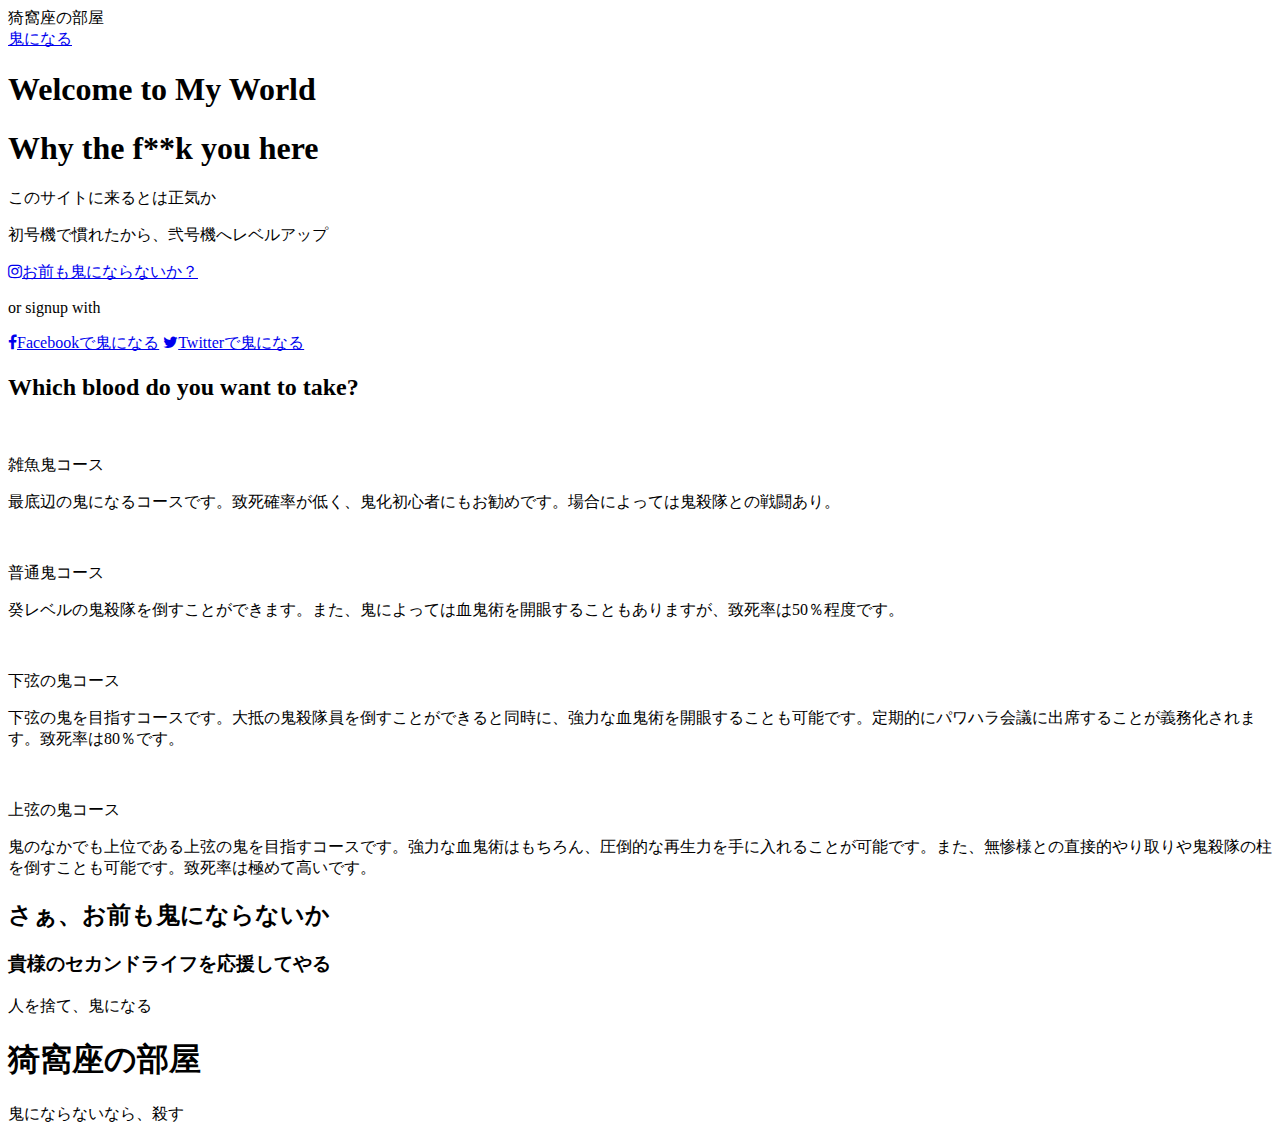
==== index.html @ 3379dfdc "Create index.html" ====
<!DOCTYPE html>
<html lang="en">
<head>
    <meta charset="UTF-8">
    <meta http-equiv="X-UA-Compatible" content="IE=edge">
    <meta name="viewport" content="width=device-width, initial-scale=1.0">
    <title>弐号機</title>
    <link rel="stylesheet" href="弐号機.css">
    <link rel="stylesheet" href="https://maxcdn.bootstrapcdn.com/font-awesome/4.3.0/css/font-awesome.min.css">
</head>

<body>
    <header>
        <div class="container">
            <div class="header-left">
                <div class="header-logo">猗窩座の部屋</div>
            </div>
            <div class="header-right">
                <a class="login" href="#">鬼になる</a>
            </div>
        </div>
    </header>

    <div class="top-wrapper">
        <div class="container">
            <h1>Welcome to My World</h1>
            <h1>Why the f**k you here</h1>
            <p>このサイトに来るとは正気か</p>
            <p>初号機で慣れたから、弐号機へレベルアップ</p>
        
            <div class="btn-wrapper">
                <a href="#" class="btn signup"> <span class="fa fa-instagram"></span>お前も鬼にならないか？</a>
                <p>or signup with</p>
                <a href="#" class="btn facebook"><span class="fa fa-facebook"></span>Facebookで鬼になる</a>
                <a href="#" class="btn twitter"><span class="fa fa-twitter"></span>Twitterで鬼になる</a>
            </div>
        </div>
    </div>

    <div class="choice-wrapper">
        <div class="container">
            <div class="heading"><h2>Which blood do you want to take?</h2></div>
          
            <div class="choices">

                <div class="choice">
                    <div class="choice-icon">
                        <img src="https://prog-8.com/images/html/advanced/html.png" alt="">
                        <p>雑魚鬼コース</p>
                    </div>
                    <p class=txt-contents>
                        最底辺の鬼になるコースです。致死確率が低く、鬼化初心者にもお勧めです。場合によっては鬼殺隊との戦闘あり。
                    </p>
                </div>
                
                <div class="choice">
                    <div class="choice-icon">
                        <img src="https://prog-8.com/images/html/advanced/jQuery.png" alt="">
                        <p>普通鬼コース</p>
                    </div>
                    <p class=txt-contents>
                        癸レベルの鬼殺隊を倒すことができます。また、鬼によっては血鬼術を開眼することもありますが、致死率は50％程度です。
                    </p>
                </div>

                <div class="choice">
                    <div class="choice-icon">
                        <img src="https://prog-8.com/images/html/advanced/ruby.png" alt="">
                        <p>下弦の鬼コース</p>
                    </div>
                    <p class=txt-contents>
                        下弦の鬼を目指すコースです。大抵の鬼殺隊員を倒すことができると同時に、強力な血鬼術を開眼することも可能です。定期的にパワハラ会議に出席することが義務化されます。致死率は80％です。
                    </p>
                </div>

                <div class="choice">
                    <div class="choice-icon">
                        <img src="https://prog-8.com/images/html/advanced/php.png" alt="">
                        <p>上弦の鬼コース</p>
                    </div>
                    <p class=txt-contents>
                        鬼のなかでも上位である上弦の鬼を目指すコースです。強力な血鬼術はもちろん、圧倒的な再生力を手に入れることが可能です。また、無惨様との直接的やり取りや鬼殺隊の柱を倒すことも可能です。致死率は極めて高いです。
                    </p>
                </div>
            </div>
        </div>
        
        <div class="message-wrapper">
                <div class="container">
                    <div class="heading">
                        <h2>さぁ、お前も鬼にならないか</h2>
                        <h3>貴様のセカンドライフを応援してやる</h3>
                    </div>

                    <span class="btn-message">人を捨て、鬼になる
                </div>
        </div>

            <footer>
                <div class="container">
                    <div class="footer-logo"><h1>猗窩座の部屋</h1></div>
                    <p>鬼にならないなら、殺す</p>
                </div>
            </footer>
    
</body>
</html>
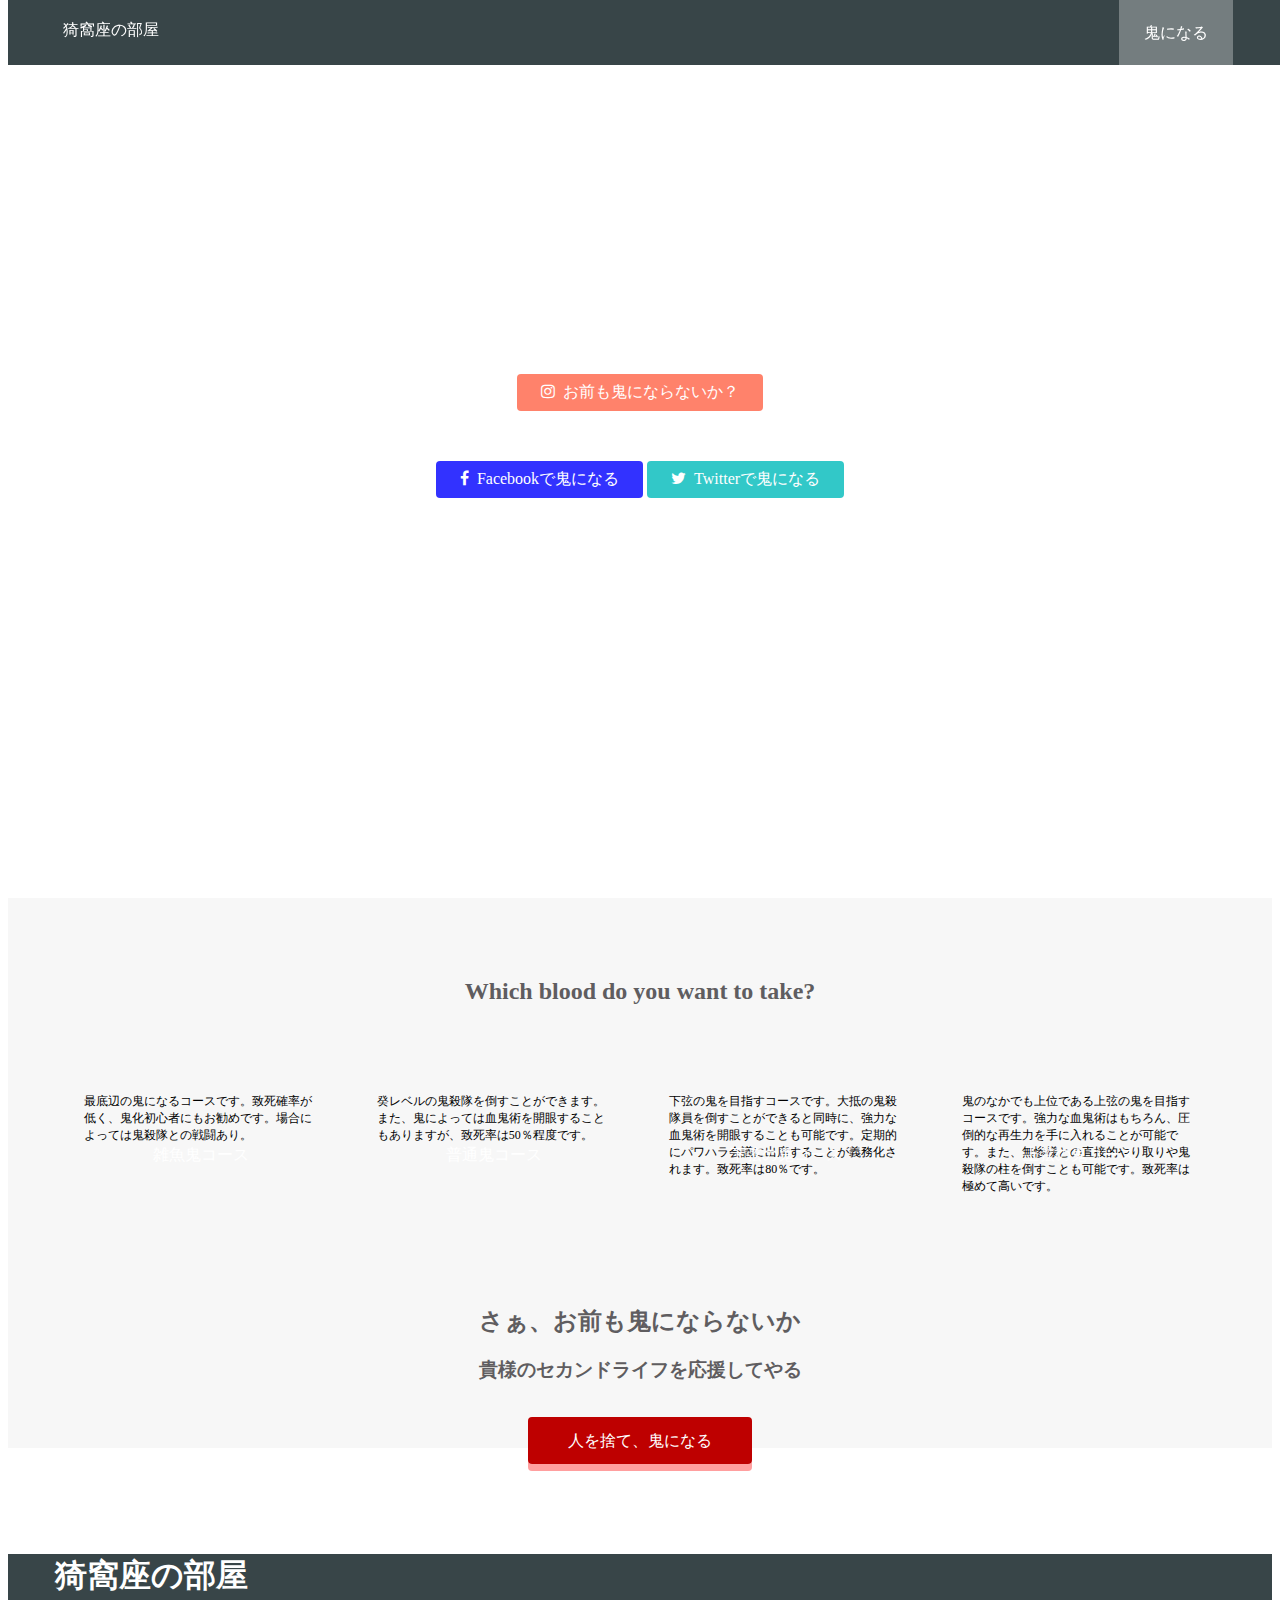
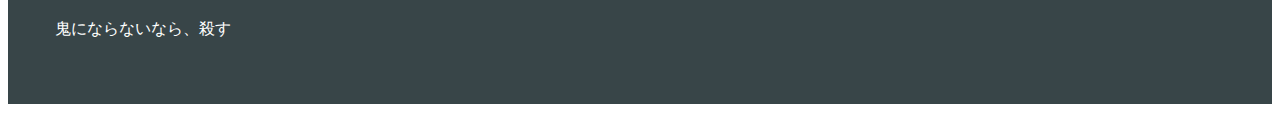
==== commit 9850d6db: "Update index.html" ====
--- a/index.html
+++ b/index.html
@@ -24,7 +24,7 @@
     <div class="top-wrapper">
         <div class="container">
             <h1>Welcome to My World</h1>
-            <h1>Why the f**k you here</h1>
+            
             <p>このサイトに来るとは正気か</p>
             <p>初号機で慣れたから、弐号機へレベルアップ</p>
         
--- a/弐号機.css
+++ b/弐号機.css
@@ -0,0 +1,173 @@
+body {
+    height: 1700px;
+    font-family: "Hiragino Kaku Gothic ProN";
+  }
+
+  a {
+    text-decoration: none;
+  }
+
+  header {
+    height: 65px;
+    width: 100%;
+    background-color: rgba(34, 49, 52, 0.9);
+    position: fixed;
+    z-index: 10;
+    top: 0;
+  }
+
+  .header-logo {
+    font-family: 'Segoe UI', Tahoma, Geneva, Verdana, sans-serif;
+    color: white;
+    font-size: 100%;
+    float: left;
+    width: 124px;
+    margin-top: 20px;
+  }
+
+  .header-right {
+    float: right;
+    background-color: rgba(255, 255, 255, 0.3);
+    transition: all 0.5s;
+  }
+  
+  .header-right:hover {
+    background-color: rgba(255, 255, 255, 0.5);
+  }
+
+  .header-right a {
+    line-height: 65px;
+    color: white;
+    display: block;
+    padding: 0 25px;
+  }
+
+.container {
+  width: 1170px;
+  padding-right: 15px;
+  padding-left: 15px;
+  margin-right: auto; 
+  margin-left: auto;
+}
+
+.top-wrapper h1 {
+    opacity: 0.85;
+    font-size: 45px;
+    letter-spacing: 5px;
+}
+
+.top-wrapper {
+    background-image: url(https://img.cdn.nimg.jp/s/nicovideo/thumbnails/37729518/37729518.9832385.original/r1280x720l?key=8ce2a72ef3e5fe741421d37386c4a9a256e58b1ba8596140e40e7496b84b6eb8);
+    background-size: cover;
+    background-color: rgba(255, 255, 255, 0.5); /*背景画像の透過　参照＝https://cpoint-lab.co.jp/article/202001/13603/*/
+    background-blend-mode: lighten;
+    color: white;  
+    text-align: center;
+    height: 610px;
+    padding: 180px 0 100px 0;
+}
+
+.btn {
+  padding: 8px 24px;
+  color: white;
+  display: inline-block;
+  opacity: 0.8;
+  border-radius: 4px;
+}
+
+.btn:hover {
+  opacity: 1.0;
+}
+
+.signup {
+  background-color: tomato;
+}
+
+.facebook {
+  background-color: blue;
+}
+
+.twitter {
+  background-color: rgb(0, 187, 187);
+}
+
+.fa {
+  margin-right: 8px;
+}
+
+.heading {
+  padding-top: 60px;
+  padding-bottom: 30px;
+  color: #5f5d60;
+  font-weight: normal;
+}
+
+.choice-wrapper {
+  text-align: center;
+  height: 550px;
+  background-color: #f7f7f7;
+}
+
+.choice {
+  float: left;
+  width: 25%
+}
+
+.choice-icon {
+  position: relative;
+}
+
+.choice-icon p {
+  position: absolute;
+  top: 74px;
+  width: 100%;
+  color: white;
+}
+
+.txt-contents {
+  width: 80%;
+  height: 200px;
+  display: inline-block;
+  margin-top: 20px;
+  font-size: 12px;
+  color:black;
+  text-align: left;
+}
+
+.message-wrapper {
+  padding-bottom: 80px;
+  margin-top: 10px;
+  text-align: center;
+}
+
+.btn-message {
+  background-color: #be0000;
+  padding: 15px 40px;
+  cursor: pointer;
+  box-shadow: 0 7px #ff090963;
+  border-radius: 4px;
+  color: white;
+}
+
+.btn-message:active {
+  box-shadow: none;
+  position: relative;
+  top: 7px
+}
+
+footer {
+  background-color: rgba(34, 49, 52, 0.9);
+  height: 150px;
+  color: white;
+  text-align: left;
+}
+
+.footer-logo {
+  margin-bottom: 5px;
+}
+
+
+
+
+
+
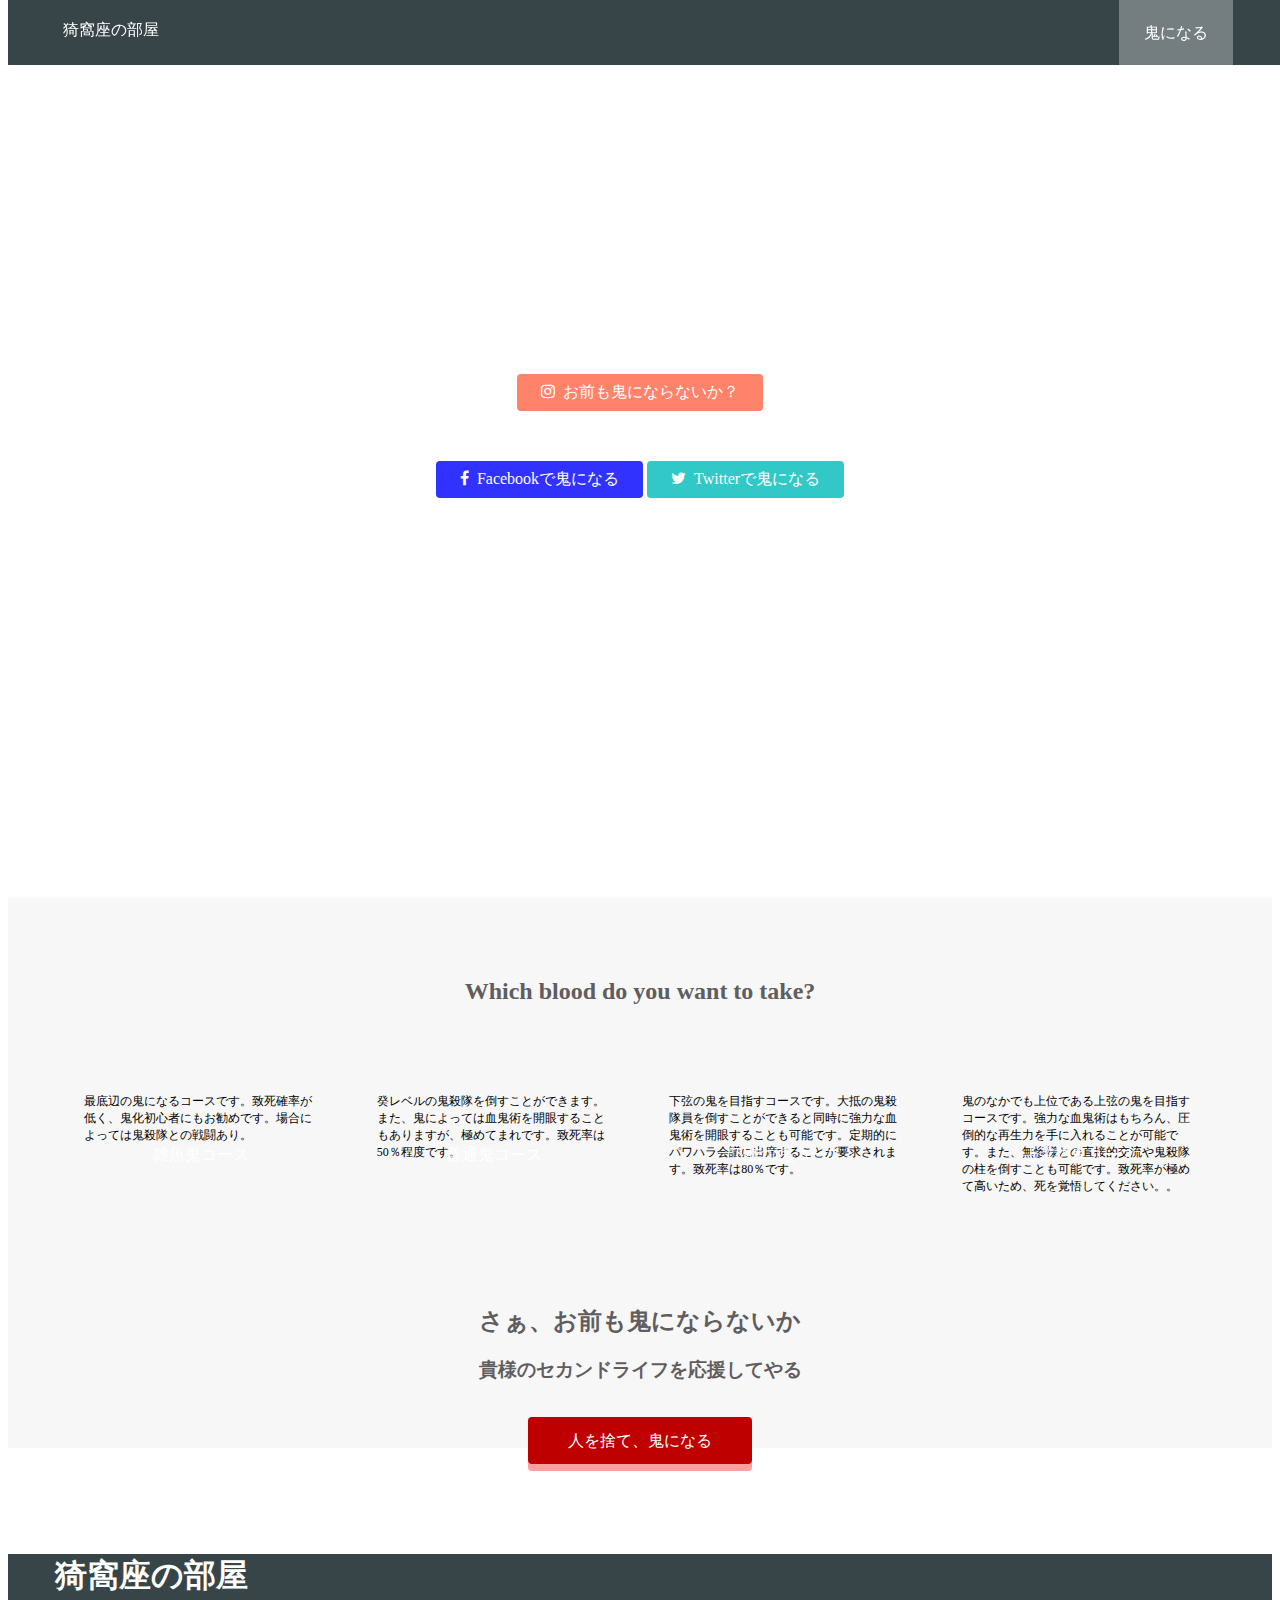
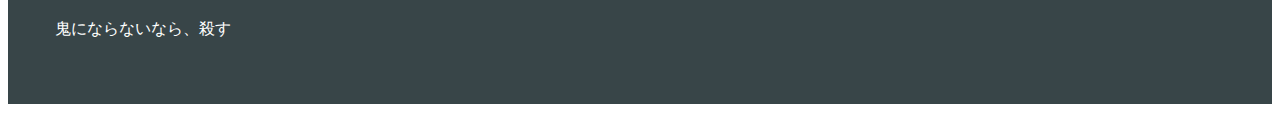
==== commit 48bcd552: "Rename 弐号機.html to index.html" ====
--- a/index.html
+++ b/index.html
@@ -59,7 +59,7 @@
                         <p>普通鬼コース</p>
                     </div>
                     <p class=txt-contents>
-                        癸レベルの鬼殺隊を倒すことができます。また、鬼によっては血鬼術を開眼することもありますが、致死率は50％程度です。
+                        癸レベルの鬼殺隊を倒すことができます。また、鬼によっては血鬼術を開眼することもありますが、極めてまれです。致死率は50％程度です。
                     </p>
                 </div>
 
@@ -69,7 +69,7 @@
                         <p>下弦の鬼コース</p>
                     </div>
                     <p class=txt-contents>
-                        下弦の鬼を目指すコースです。大抵の鬼殺隊員を倒すことができると同時に、強力な血鬼術を開眼することも可能です。定期的にパワハラ会議に出席することが義務化されます。致死率は80％です。
+                        下弦の鬼を目指すコースです。大抵の鬼殺隊員を倒すことができると同時に強力な血鬼術を開眼することも可能です。定期的にパワハラ会議に出席することが要求されます。致死率は80％です。
                     </p>
                 </div>
 
@@ -79,7 +79,7 @@
                         <p>上弦の鬼コース</p>
                     </div>
                     <p class=txt-contents>
-                        鬼のなかでも上位である上弦の鬼を目指すコースです。強力な血鬼術はもちろん、圧倒的な再生力を手に入れることが可能です。また、無惨様との直接的やり取りや鬼殺隊の柱を倒すことも可能です。致死率は極めて高いです。
+                        鬼のなかでも上位である上弦の鬼を目指すコースです。強力な血鬼術はもちろん、圧倒的な再生力を手に入れることが可能です。また、無惨様との直接的交流や鬼殺隊の柱を倒すことも可能です。致死率が極めて高いため、死を覚悟してください。。
                     </p>
                 </div>
             </div>
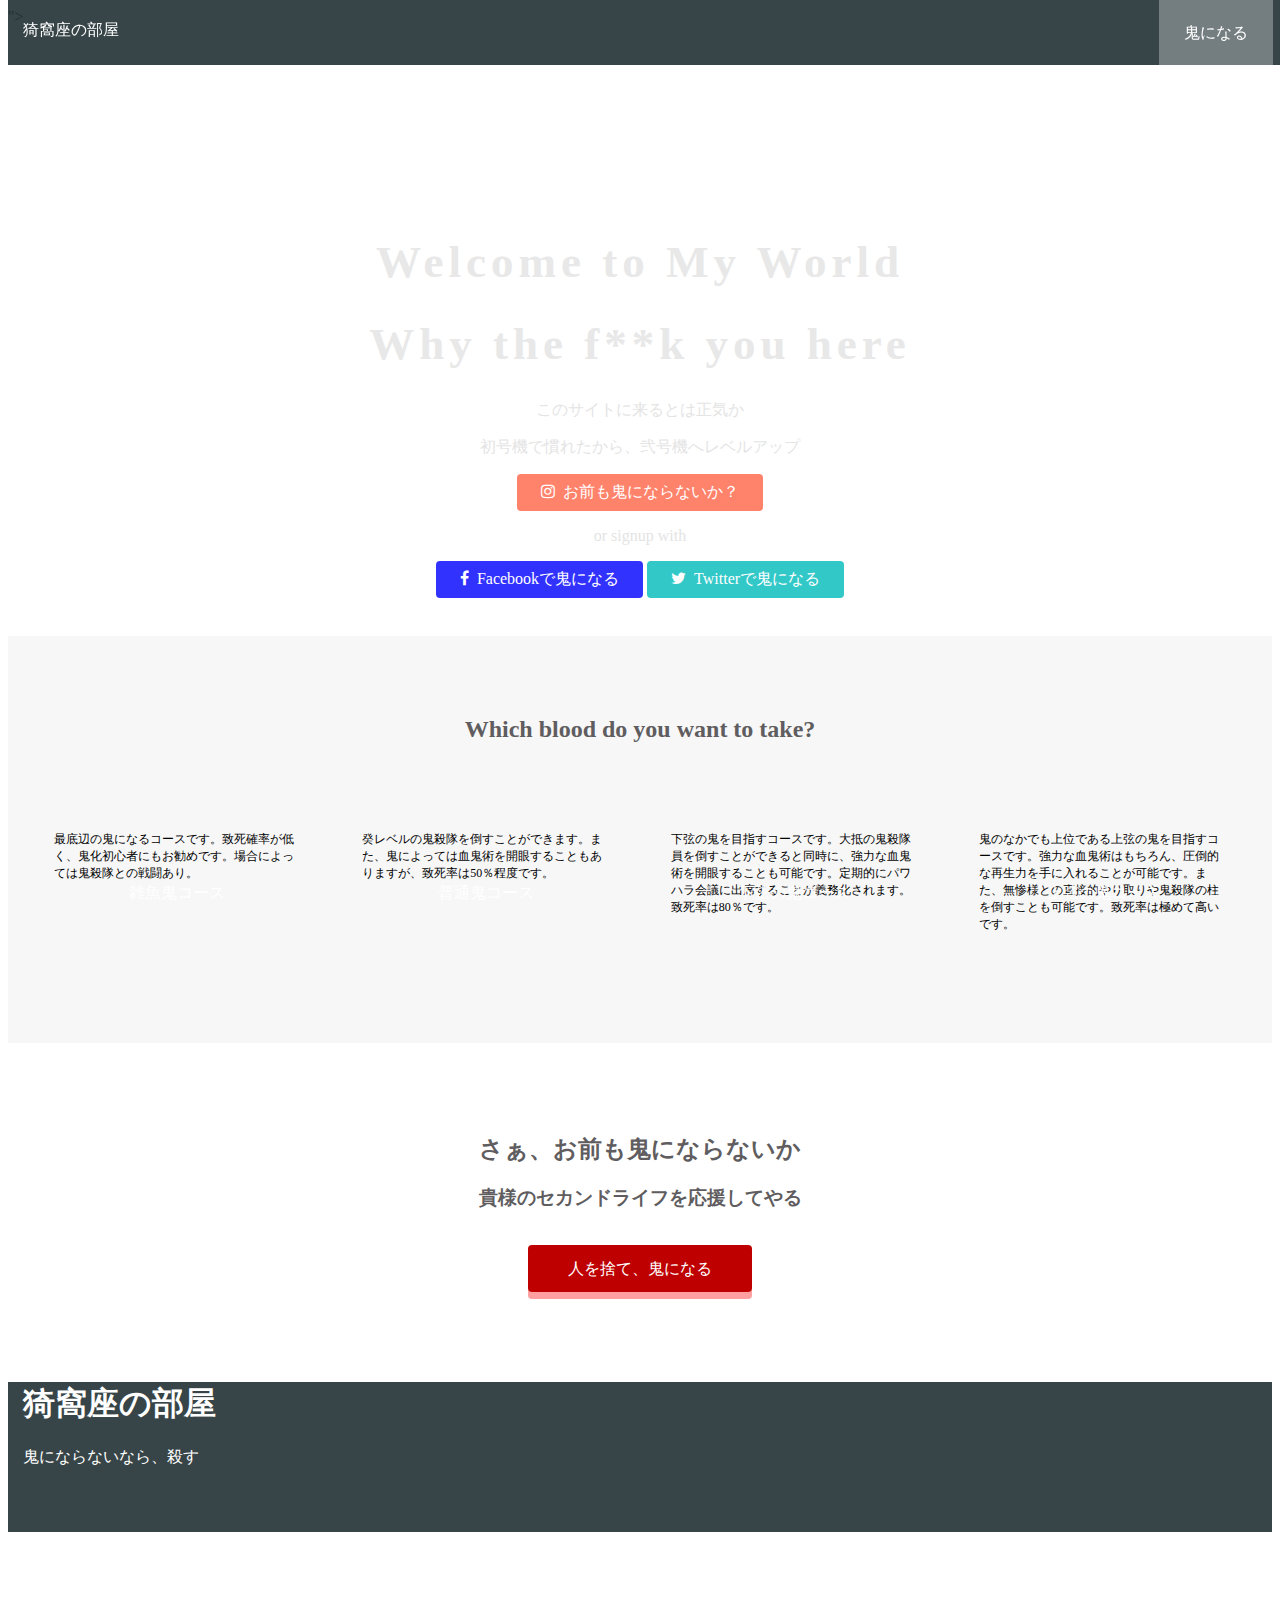
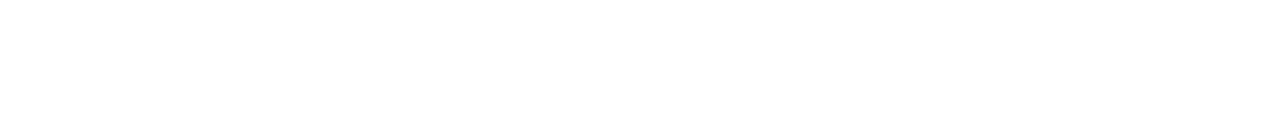
==== commit 13e2f786: "Rename 弐号機（スマホ）.html to index.html" ====
--- a/index.html
+++ b/index.html
@@ -1,107 +1,110 @@
-<!DOCTYPE html>
-<html lang="en">
-<head>
-    <meta charset="UTF-8">
-    <meta http-equiv="X-UA-Compatible" content="IE=edge">
-    <meta name="viewport" content="width=device-width, initial-scale=1.0">
-    <title>弐号機</title>
-    <link rel="stylesheet" href="弐号機.css">
-    <link rel="stylesheet" href="https://maxcdn.bootstrapcdn.com/font-awesome/4.3.0/css/font-awesome.min.css">
-</head>
-
-<body>
-    <header>
-        <div class="container">
-            <div class="header-left">
-                <div class="header-logo">猗窩座の部屋</div>
-            </div>
-            <div class="header-right">
-                <a class="login" href="#">鬼になる</a>
-            </div>
-        </div>
-    </header>
-
-    <div class="top-wrapper">
-        <div class="container">
-            <h1>Welcome to My World</h1>
-            
-            <p>このサイトに来るとは正気か</p>
-            <p>初号機で慣れたから、弐号機へレベルアップ</p>
-        
-            <div class="btn-wrapper">
-                <a href="#" class="btn signup"> <span class="fa fa-instagram"></span>お前も鬼にならないか？</a>
-                <p>or signup with</p>
-                <a href="#" class="btn facebook"><span class="fa fa-facebook"></span>Facebookで鬼になる</a>
-                <a href="#" class="btn twitter"><span class="fa fa-twitter"></span>Twitterで鬼になる</a>
-            </div>
-        </div>
-    </div>
-
-    <div class="choice-wrapper">
-        <div class="container">
-            <div class="heading"><h2>Which blood do you want to take?</h2></div>
-          
-            <div class="choices">
-
-                <div class="choice">
-                    <div class="choice-icon">
-                        <img src="https://prog-8.com/images/html/advanced/html.png" alt="">
-                        <p>雑魚鬼コース</p>
-                    </div>
-                    <p class=txt-contents>
-                        最底辺の鬼になるコースです。致死確率が低く、鬼化初心者にもお勧めです。場合によっては鬼殺隊との戦闘あり。
-                    </p>
-                </div>
-                
-                <div class="choice">
-                    <div class="choice-icon">
-                        <img src="https://prog-8.com/images/html/advanced/jQuery.png" alt="">
-                        <p>普通鬼コース</p>
-                    </div>
-                    <p class=txt-contents>
-                        癸レベルの鬼殺隊を倒すことができます。また、鬼によっては血鬼術を開眼することもありますが、極めてまれです。致死率は50％程度です。
-                    </p>
-                </div>
-
-                <div class="choice">
-                    <div class="choice-icon">
-                        <img src="https://prog-8.com/images/html/advanced/ruby.png" alt="">
-                        <p>下弦の鬼コース</p>
-                    </div>
-                    <p class=txt-contents>
-                        下弦の鬼を目指すコースです。大抵の鬼殺隊員を倒すことができると同時に強力な血鬼術を開眼することも可能です。定期的にパワハラ会議に出席することが要求されます。致死率は80％です。
-                    </p>
-                </div>
-
-                <div class="choice">
-                    <div class="choice-icon">
-                        <img src="https://prog-8.com/images/html/advanced/php.png" alt="">
-                        <p>上弦の鬼コース</p>
-                    </div>
-                    <p class=txt-contents>
-                        鬼のなかでも上位である上弦の鬼を目指すコースです。強力な血鬼術はもちろん、圧倒的な再生力を手に入れることが可能です。また、無惨様との直接的交流や鬼殺隊の柱を倒すことも可能です。致死率が極めて高いため、死を覚悟してください。。
-                    </p>
-                </div>
-            </div>
-        </div>
-        
-        <div class="message-wrapper">
-                <div class="container">
-                    <div class="heading">
-                        <h2>さぁ、お前も鬼にならないか</h2>
-                        <h3>貴様のセカンドライフを応援してやる</h3>
-                    </div>
-
-                    <span class="btn-message">人を捨て、鬼になる
-                </div>
-        </div>
-
-            <footer>
-                <div class="container">
-                    <div class="footer-logo"><h1>猗窩座の部屋</h1></div>
-                    <p>鬼にならないなら、殺す</p>
-                </div>
-            </footer>
-    
-</body>
-</html>
+<!DOCTYPE html>
+<html lang="en">
+<head>
+    <meta charset="UTF-8">
+    <meta http-equiv="X-UA-Compatible" content="IE=edge">
+    <meta name="viewport" content="width=decvice-width, intial-scale=1.0">
+    <title>弐号機</title>
+    <link rel="stylesheet" href="弐号機（スマホ）.css">
+    <link rel="stylesheet" href="https://maxcdn.bootstrapcdn.com/font-awesome/4.3.0/css/font-awesome.min.css">
+    <link rel="stylesheet" href="弐号機 responsive.css">
+    <meta name="viewport" content="width=device-width, initial-scale=1.0">">
+</head>
+
+<body>
+    <header>
+        <div class="container">
+            <div class="header-left">
+                <div class="header-logo">猗窩座の部屋</div>
+            </div>
+            <div class="header-right">
+                <a class="login" href="#">鬼になる</a>
+            </div>
+        </div>
+    </header>
+
+    <div class="top-wrapper">
+        <div class="container">
+            <h1>Welcome to My World</h1>
+            <h1>Why the f**k you here</h1>
+            <p>このサイトに来るとは正気か</p>
+            <p>初号機で慣れたから、弐号機へレベルアップ</p>
+        
+            <div class="btn-wrapper">
+                <a href="#" class="btn signup"> <span class="fa fa-instagram"></span>お前も鬼にならないか？</a>
+                <p>or signup with</p>
+                <a href="#" class="btn facebook"><span class="fa fa-facebook"></span>Facebookで鬼になる</a>
+                <a href="#" class="btn twitter"><span class="fa fa-twitter"></span>Twitterで鬼になる</a>
+            </div>
+        </div>
+    </div>
+
+    <div class="choice-wrapper">
+        <div class="container">
+            <div class="heading"><h2>Which blood do you want to take?</h2></div>
+          
+            <div class="choices">
+
+                <div class="choice">
+                    <div class="choice-icon">
+                        <img src="https://prog-8.com/images/html/advanced/html.png" alt="">
+                        <p>雑魚鬼コース</p>
+                    </div>
+                    <p class=txt-contents>
+                        最底辺の鬼になるコースです。致死確率が低く、鬼化初心者にもお勧めです。場合によっては鬼殺隊との戦闘あり。
+                    </p>
+                </div>
+                
+                <div class="choice">
+                    <div class="choice-icon">
+                        <img src="https://prog-8.com/images/html/advanced/jQuery.png" alt="">
+                        <p>普通鬼コース</p>
+                    </div>
+                    <p class=txt-contents>
+                        癸レベルの鬼殺隊を倒すことができます。また、鬼によっては血鬼術を開眼することもありますが、致死率は50％程度です。
+                    </p>
+                </div>
+
+                <div class="choice">
+                    <div class="choice-icon">
+                        <img src="https://prog-8.com/images/html/advanced/ruby.png" alt="">
+                        <p>下弦の鬼コース</p>
+                    </div>
+                    <p class=txt-contents>
+                        下弦の鬼を目指すコースです。大抵の鬼殺隊員を倒すことができると同時に、強力な血鬼術を開眼することも可能です。定期的にパワハラ会議に出席することが義務化されます。致死率は80％です。
+                    </p>
+                </div>
+
+                <div class="choice">
+                    <div class="choice-icon">
+                        <img src="https://prog-8.com/images/html/advanced/php.png" alt="">
+                        <p>上弦の鬼コース</p>
+                    </div>
+                    <p class=txt-contents>
+                        鬼のなかでも上位である上弦の鬼を目指すコースです。強力な血鬼術はもちろん、圧倒的な再生力を手に入れることが可能です。また、無惨様との直接的やり取りや鬼殺隊の柱を倒すことも可能です。致死率は極めて高いです。
+                    </p>
+                </div>
+            </div>
+        </div>
+        <div class="clear"></div>
+     </div>
+        <div class="message-wrapper">
+                <div class="container">
+                    <div class="heading">
+                        <h2>さぁ、お前も鬼にならないか</h2>
+                        <h3>貴様のセカンドライフを応援してやる</h3>
+                    </div>
+
+                    <span class="btn-message">人を捨て、鬼になる
+                </div>
+        </div>
+
+            <footer>
+                <div class="container">
+                    <div class="footer-logo"><h1>猗窩座の部屋</h1></div>
+                    <p>鬼にならないなら、殺す</p>
+                </div>
+            </footer>
+    
+</body>
+</html>
--- a/弐号機（スマホ）.css
+++ b/弐号機（スマホ）.css
@@ -0,0 +1,182 @@
+* {
+  box-sizing: border-box;
+}
+
+.clear {
+  clear: left;
+}
+
+body {
+    height: 1700px;
+    font-family: "Hiragino Kaku Gothic ProN";
+  }
+
+  a {
+    text-decoration: none;
+  }
+
+  header {
+    height: 65px;
+    width: 100%;
+    background-color: rgba(34, 49, 52, 0.9);
+    position: fixed;
+    z-index: 10;
+    top: 0;
+  }
+
+  .header-logo {
+    font-family: 'Segoe UI', Tahoma, Geneva, Verdana, sans-serif;
+    color: white;
+    font-size: 100%;
+    float: left;
+    width: 124px;
+    margin-top: 20px;
+  }
+
+  .header-right {
+    float: right;
+    background-color: rgba(255, 255, 255, 0.3);
+    transition: all 0.5s;
+    
+  }
+  
+  .header-right:hover {
+    background-color: rgba(255, 255, 255, 0.5);
+  }
+
+  .header-right a {
+    line-height: 65px;
+    color: white;
+    display: block;
+    padding: 0 25px;
+  }
+
+.container {
+  width: 100%;
+  padding-right: 15px;
+  padding-left: 15px;
+  margin-right: auto; 
+  margin-left: auto;
+}
+
+.top-wrapper h1 {
+    opacity: 0.85;
+    font-size: 45px;
+    letter-spacing: 5px;
+}
+
+.top-wrapper {
+    background-image: url(https://img.cdn.nimg.jp/s/nicovideo/thumbnails/37729518/37729518.9832385.original/r1280x720l?key=8ce2a72ef3e5fe741421d37386c4a9a256e58b1ba8596140e40e7496b84b6eb8);
+    background-size: cover;
+    background-color: rgba(255, 255, 255, 0.5); /*背景画像の透過　参照＝https://cpoint-lab.co.jp/article/202001/13603/*/
+    background-blend-mode: lighten;
+    color: rgb(228, 228, 228);  
+    text-align: center;
+    height: 610px;
+    padding: 180px 0 100px 0;
+}
+
+.btn {
+  padding: 8px 24px;
+  color: white;
+  display: inline-block;
+  opacity: 0.8;
+  border-radius: 4px;
+}
+
+.btn:hover {
+  opacity: 1.0;
+}
+
+.signup {
+  background-color: tomato;
+}
+
+.facebook {
+  background-color: blue;
+}
+
+.twitter {
+  background-color: rgb(0, 187, 187);
+}
+
+.fa {
+  margin-right: 8px;
+}
+
+.heading {
+  padding-top: 60px;
+  padding-bottom: 30px;
+  color: #5f5d60;
+  font-weight: normal;
+}
+
+.choice-wrapper {
+  text-align: center;
+  
+  background-color: #f7f7f7;
+}
+
+.choice {
+  float: left;
+  width: 25%
+}
+
+.choice-icon {
+  position: relative;
+}
+
+.choice-icon p {
+  position: absolute;
+  top: 74px;
+  width: 100%;
+  color: white;
+}
+
+.txt-contents {
+  width: 80%;
+  height: 200px;
+  display: inline-block;
+  margin-top: 20px;
+  font-size: 12px;
+  color:black;
+  text-align: left;
+}
+
+.message-wrapper {
+  padding-bottom: 80px;
+  margin-top: 10px;
+  text-align: center;
+}
+
+.btn-message {
+  background-color: #be0000;
+  padding: 15px 40px;
+  cursor: pointer;
+  box-shadow: 0 7px #ff090963;
+  border-radius: 4px;
+  color: white;
+}
+
+.btn-message:active {
+  box-shadow: none;
+  position: relative;
+  top: 7px
+}
+
+footer {
+  background-color: rgba(34, 49, 52, 0.9);
+  height: 150px;
+  color: white;
+  text-align: left;
+}
+
+.footer-logo {
+  margin-bottom: 5px;
+}
+
+
+
+
+
+
--- a/弐号機 responsive.css
+++ b/弐号機 responsive.css
@@ -0,0 +1,23 @@
+@media (max-width: 670px) {
+    .choice {
+        width: 100%;
+    }
+
+    footer {
+        text-align: center;
+    }
+
+    .btn {
+        width: 100%;
+    }
+
+    .facebook {
+        margin-bottom: 10px;
+    }
+
+    .top-wrapper {
+        text-align: left;
+        padding-top: 130px;
+    }
+
+}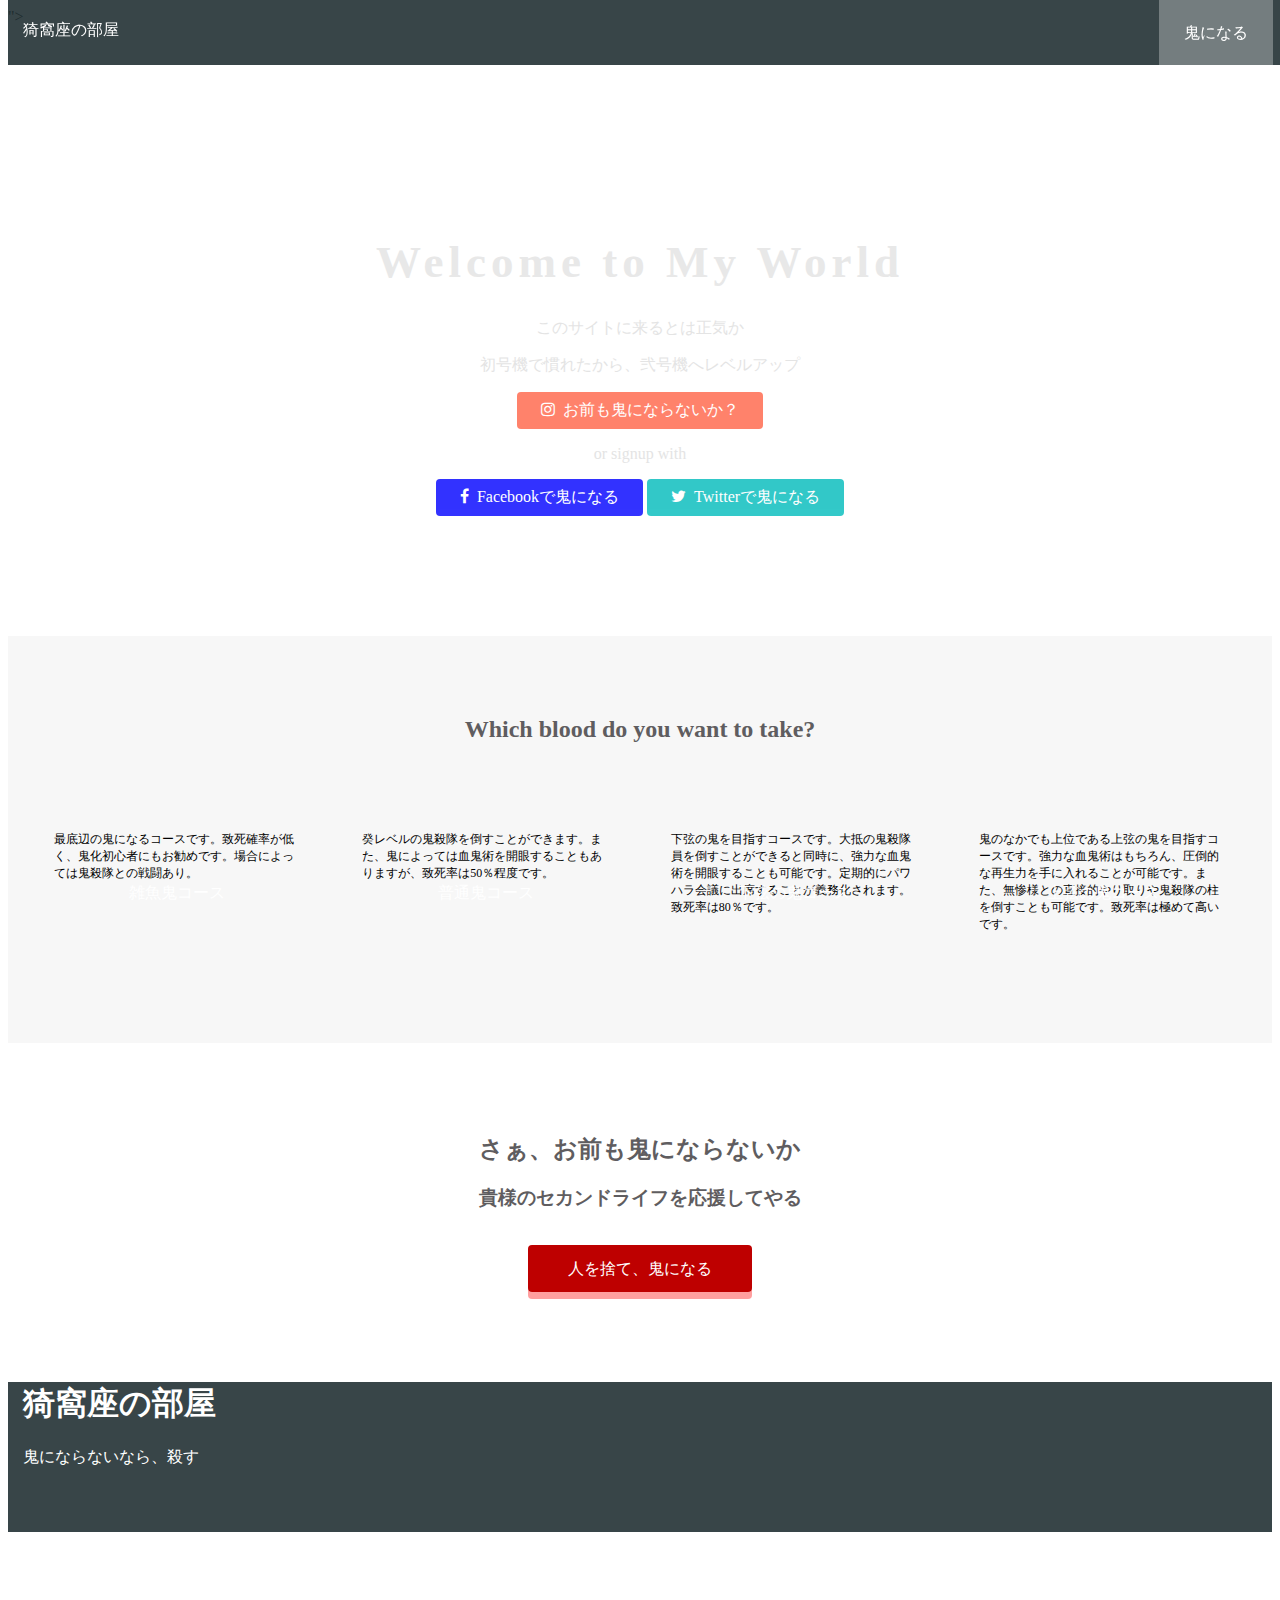
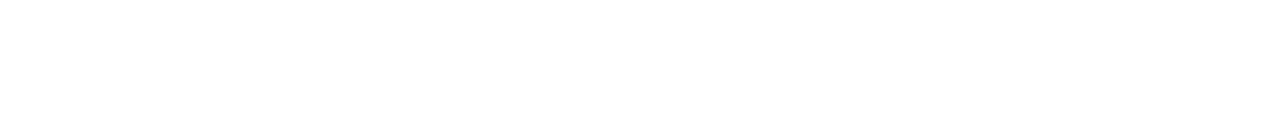
==== commit 99529d68: "Update index.html" ====
--- a/index.html
+++ b/index.html
@@ -26,7 +26,7 @@
     <div class="top-wrapper">
         <div class="container">
             <h1>Welcome to My World</h1>
-            <h1>Why the f**k you here</h1>
+            
             <p>このサイトに来るとは正気か</p>
             <p>初号機で慣れたから、弐号機へレベルアップ</p>
         
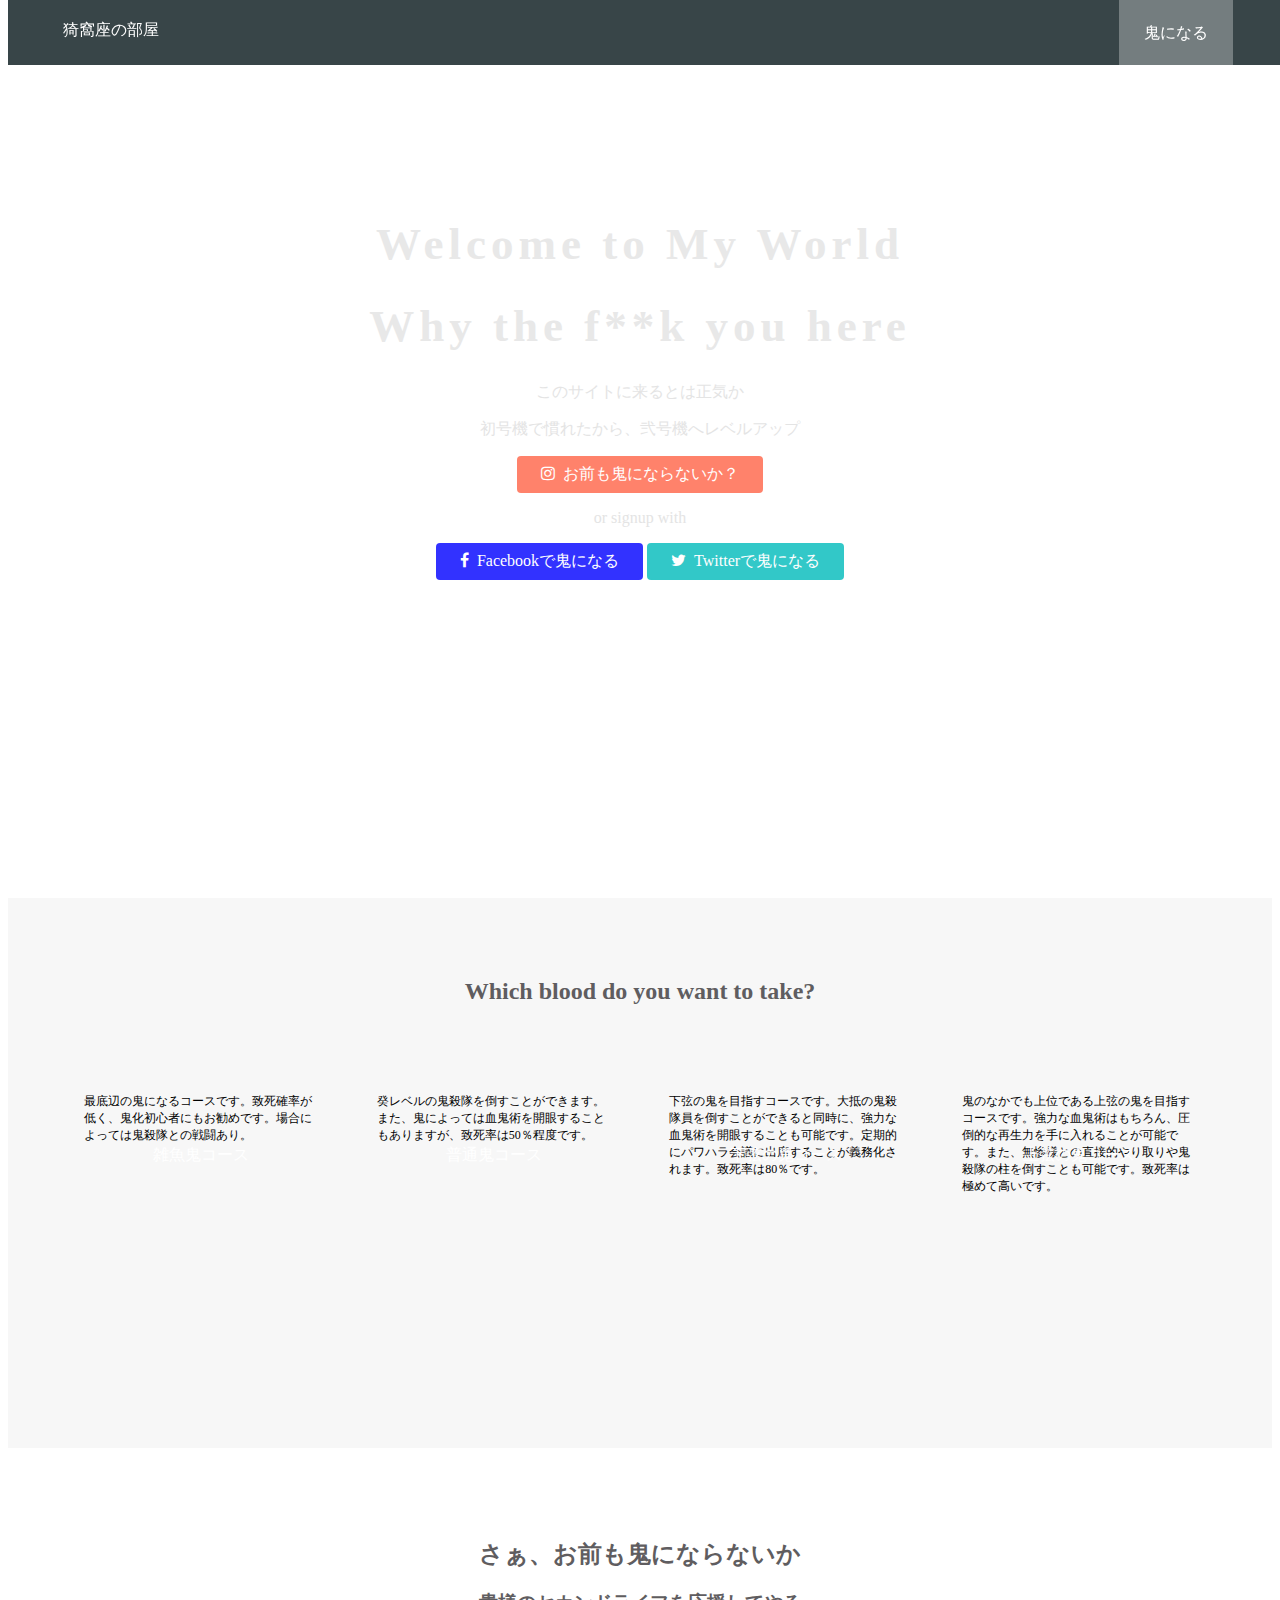
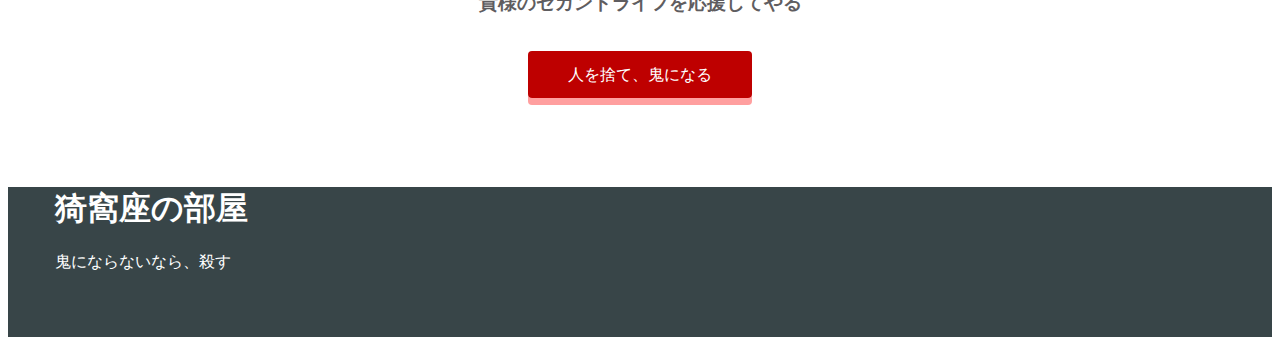
==== commit d4fc7082: "Rename 弐号機.html to index.html" ====
--- a/index.html
+++ b/index.html
@@ -5,10 +5,8 @@
     <meta http-equiv="X-UA-Compatible" content="IE=edge">
     <meta name="viewport" content="width=decvice-width, intial-scale=1.0">
     <title>弐号機</title>
-    <link rel="stylesheet" href="弐号機（スマホ）.css">
+    <link rel="stylesheet" href="弐号機.css">
     <link rel="stylesheet" href="https://maxcdn.bootstrapcdn.com/font-awesome/4.3.0/css/font-awesome.min.css">
-    <link rel="stylesheet" href="弐号機 responsive.css">
-    <meta name="viewport" content="width=device-width, initial-scale=1.0">">
 </head>
 
 <body>
@@ -26,7 +24,7 @@
     <div class="top-wrapper">
         <div class="container">
             <h1>Welcome to My World</h1>
-            
+            <h1>Why the f**k you here</h1>
             <p>このサイトに来るとは正気か</p>
             <p>初号機で慣れたから、弐号機へレベルアップ</p>
         
@@ -86,7 +84,6 @@
                 </div>
             </div>
         </div>
-        <div class="clear"></div>
      </div>
         <div class="message-wrapper">
                 <div class="container">
--- a/弐号機.css
+++ b/弐号機.css
@@ -0,0 +1,173 @@
+body {
+  height: 1700px;
+  font-family: "Hiragino Kaku Gothic ProN";
+}
+
+a {
+  text-decoration: none;
+}
+
+header {
+  height: 65px;
+  width: 100%;
+  background-color: rgba(34, 49, 52, 0.9);
+  position: fixed;
+  z-index: 10;
+  top: 0;
+}
+
+.header-logo {
+  font-family: 'Segoe UI', Tahoma, Geneva, Verdana, sans-serif;
+  color: white;
+  font-size: 100%;
+  float: left;
+  width: 124px;
+  margin-top: 20px;
+}
+
+.header-right {
+  float: right;
+  background-color: rgba(255, 255, 255, 0.3);
+  transition: all 0.5s;
+}
+
+.header-right:hover {
+  background-color: rgba(255, 255, 255, 0.5);
+}
+
+.header-right a {
+  line-height: 65px;
+  color: white;
+  display: block;
+  padding: 0 25px;
+}
+
+.container {
+width: 1170px;
+padding-right: 15px;
+padding-left: 15px;
+margin-right: auto; 
+margin-left: auto;
+}
+
+.top-wrapper h1 {
+  opacity: 0.85;
+  font-size: 45px;
+  letter-spacing: 5px;
+}
+
+.top-wrapper {
+  background-image: url(https://img.cdn.nimg.jp/s/nicovideo/thumbnails/37729518/37729518.9832385.original/r1280x720l?key=8ce2a72ef3e5fe741421d37386c4a9a256e58b1ba8596140e40e7496b84b6eb8);
+  background-size: cover;
+  background-color: rgba(255, 255, 255, 0.5); /*背景画像の透過　参照＝https://cpoint-lab.co.jp/article/202001/13603/*/
+  background-blend-mode: lighten;
+  color: rgb(228, 228, 228);  
+  text-align: center;
+  height: 610px;
+  padding: 180px 0 100px 0;
+}
+
+.btn {
+padding: 8px 24px;
+color: white;
+display: inline-block;
+opacity: 0.8;
+border-radius: 4px;
+}
+
+.btn:hover {
+opacity: 1.0;
+}
+
+.signup {
+background-color: tomato;
+}
+
+.facebook {
+background-color: blue;
+}
+
+.twitter {
+background-color: rgb(0, 187, 187);
+}
+
+.fa {
+margin-right: 8px;
+}
+
+.heading {
+padding-top: 60px;
+padding-bottom: 30px;
+color: #5f5d60;
+font-weight: normal;
+}
+
+.choice-wrapper {
+text-align: center;
+height: 550px;
+background-color: #f7f7f7;
+}
+
+.choice {
+float: left;
+width: 25%
+}
+
+.choice-icon {
+position: relative;
+}
+
+.choice-icon p {
+position: absolute;
+top: 74px;
+width: 100%;
+color: white;
+}
+
+.txt-contents {
+width: 80%;
+height: 200px;
+display: inline-block;
+margin-top: 20px;
+font-size: 12px;
+color:black;
+text-align: left;
+}
+
+.message-wrapper {
+padding-bottom: 80px;
+margin-top: 10px;
+text-align: center;
+}
+
+.btn-message {
+background-color: #be0000;
+padding: 15px 40px;
+cursor: pointer;
+box-shadow: 0 7px #ff090963;
+border-radius: 4px;
+color: white;
+}
+
+.btn-message:active {
+box-shadow: none;
+position: relative;
+top: 7px
+}
+
+footer {
+background-color: rgba(34, 49, 52, 0.9);
+height: 150px;
+color: white;
+text-align: left;
+}
+
+.footer-logo {
+margin-bottom: 5px;
+}
+
+
+
+
+
+
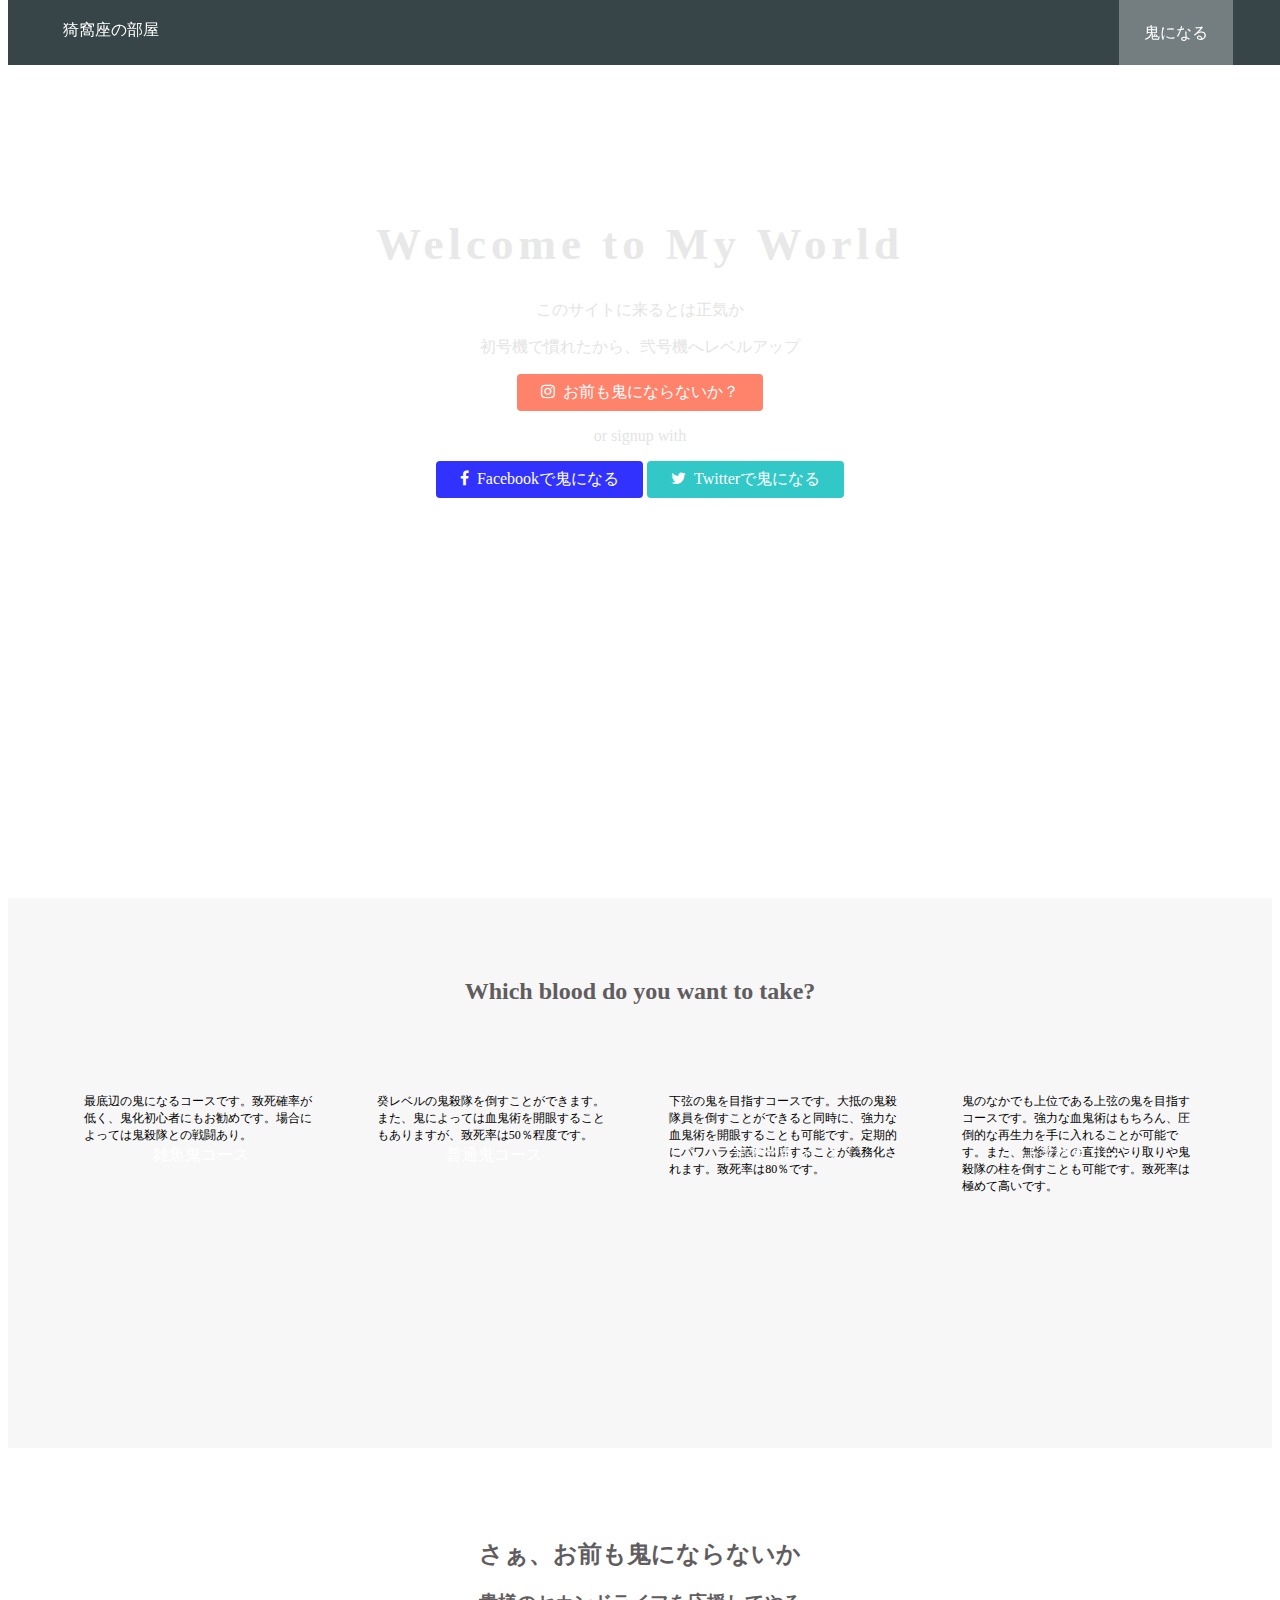
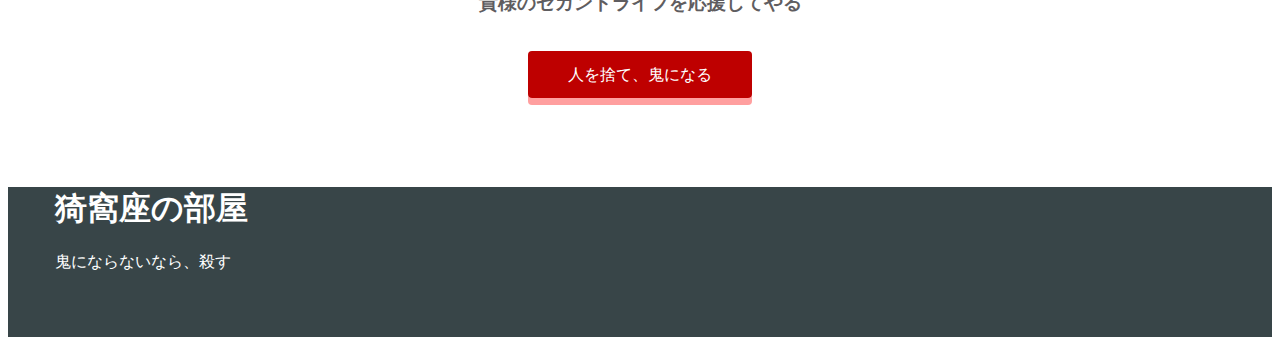
==== commit eb6d7a8a: "Update index.html" ====
--- a/index.html
+++ b/index.html
@@ -24,7 +24,6 @@
     <div class="top-wrapper">
         <div class="container">
             <h1>Welcome to My World</h1>
-            <h1>Why the f**k you here</h1>
             <p>このサイトに来るとは正気か</p>
             <p>初号機で慣れたから、弐号機へレベルアップ</p>
         
